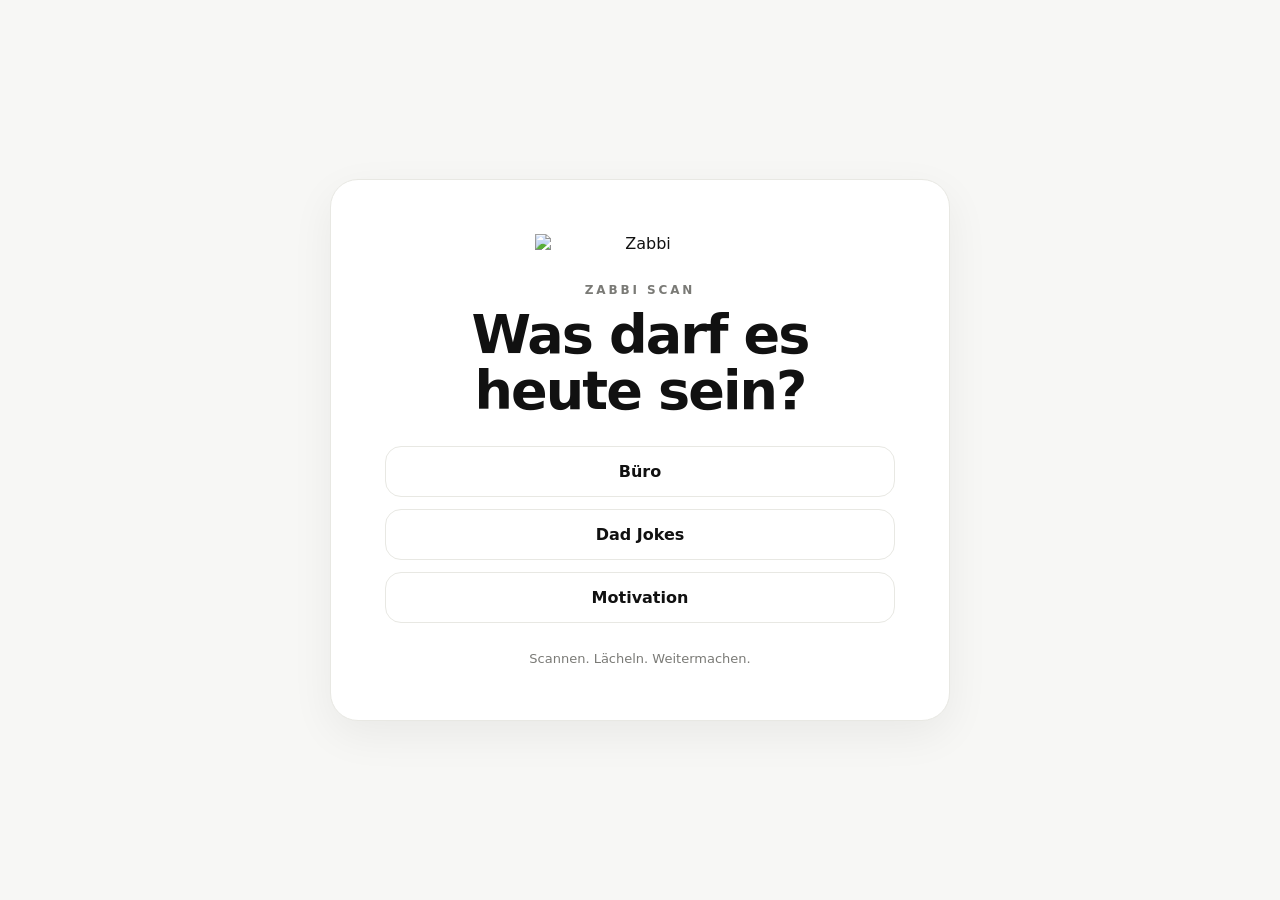
==== index.html @ a35e69fa "Add files via upload" ====
<!doctype html>
<html lang="de">
<head>
  <meta charset="utf-8">
  <meta name="viewport" content="width=device-width, initial-scale=1, viewport-fit=cover">
  <meta name="theme-color" content="#f7f7f5">
  <title>Zabbi Scan</title>
  <link rel="stylesheet" href="styles.css">
</head>
<body>
  <main>
    <section class="card">
      <img class="logo" src="assets/zabbi-logo.png" alt="Zabbi">
      <p class="kicker">Zabbi Scan</p>
      <h1>Was darf es<br>heute sein?</h1>
      <div class="home-links">
        <a href="buero/">Büro</a>
        <a href="dad-jokes/">Dad Jokes</a>
        <a href="motivation/">Motivation</a>
      </div>
      <div class="footer">Scannen. Lächeln. Weitermachen.</div>
    </section>
  </main>
</body>
</html>
---- styles.css ----
:root {
  --bg: #f7f7f5;
  --card: #ffffff;
  --text: #111111;
  --muted: #7a7a76;
  --accent: #111111;
  --line: #e8e8e3;
}
* { box-sizing: border-box; }
html, body { margin: 0; min-height: 100%; }
body {
  font-family: Montserrat, ui-sans-serif, system-ui, -apple-system, BlinkMacSystemFont, "Segoe UI", sans-serif;
  background: var(--bg);
  color: var(--text);
}
main {
  min-height: 100dvh;
  display: grid;
  place-items: center;
  padding: 20px;
}
.card {
  width: min(100%, 620px);
  background: var(--card);
  border: 1px solid var(--line);
  border-radius: 28px;
  padding: clamp(28px, 5vw, 54px);
  text-align: center;
  box-shadow: 0 14px 44px rgba(0,0,0,.06);
}
.logo {
  width: min(210px, 56vw);
  height: auto;
  display: block;
  margin: 0 auto 30px;
}
.kicker {
  margin: 0 0 10px;
  font-size: 12px;
  font-weight: 700;
  letter-spacing: .24em;
  text-transform: uppercase;
  color: var(--muted);
}
h1 {
  font-size: clamp(32px, 8vw, 54px);
  line-height: 1.02;
  margin: 0 0 28px;
  letter-spacing: -0.035em;
}
.quote {
  min-height: 160px;
  display: grid;
  place-items: center;
  padding: 24px 10px;
  font-size: clamp(24px, 6vw, 36px);
  line-height: 1.24;
  font-weight: 650;
  letter-spacing: -0.02em;
}
button {
  border: 0;
  border-radius: 999px;
  background: var(--accent);
  color: #fff;
  padding: 16px 26px;
  min-width: 180px;
  font: inherit;
  font-size: 15px;
  font-weight: 800;
  letter-spacing: .08em;
  cursor: pointer;
}
button:active { transform: translateY(1px); }
.footer {
  margin-top: 28px;
  color: var(--muted);
  font-size: 13px;
}
.home-links {
  display: grid;
  gap: 12px;
  margin-top: 22px;
}
.home-links a {
  display: block;
  padding: 15px 18px;
  border: 1px solid var(--line);
  border-radius: 16px;
  text-decoration: none;
  color: var(--text);
  font-weight: 700;
  background: #fff;
}
@media (max-width: 520px) {
  main { padding: 12px; }
  .card { border-radius: 22px; padding: 28px 20px 24px; }
  .logo { margin-bottom: 24px; }
  .quote { min-height: 145px; padding: 18px 4px; }
}
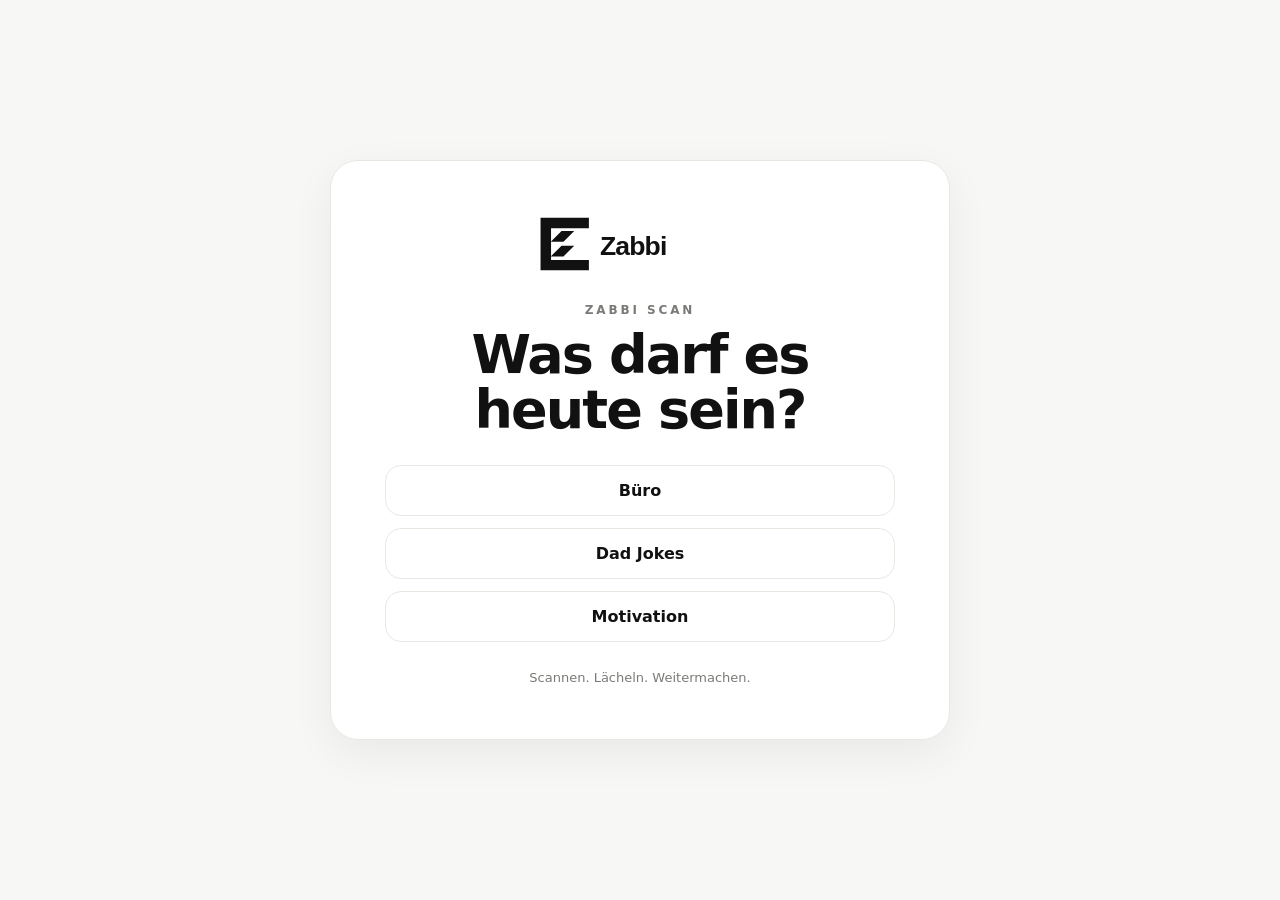
==== commit 70a65c9d: "Update index.html" ====
--- a/index.html
+++ b/index.html
@@ -10,7 +10,7 @@
 <body>
   <main>
     <section class="card">
-      <img class="logo" src="assets/zabbi-logo.png" alt="Zabbi">
+      <img class="logo" src="assets/zabbi-logo.svg" alt="Zabbi">
       <p class="kicker">Zabbi Scan</p>
       <h1>Was darf es<br>heute sein?</h1>
       <div class="home-links">
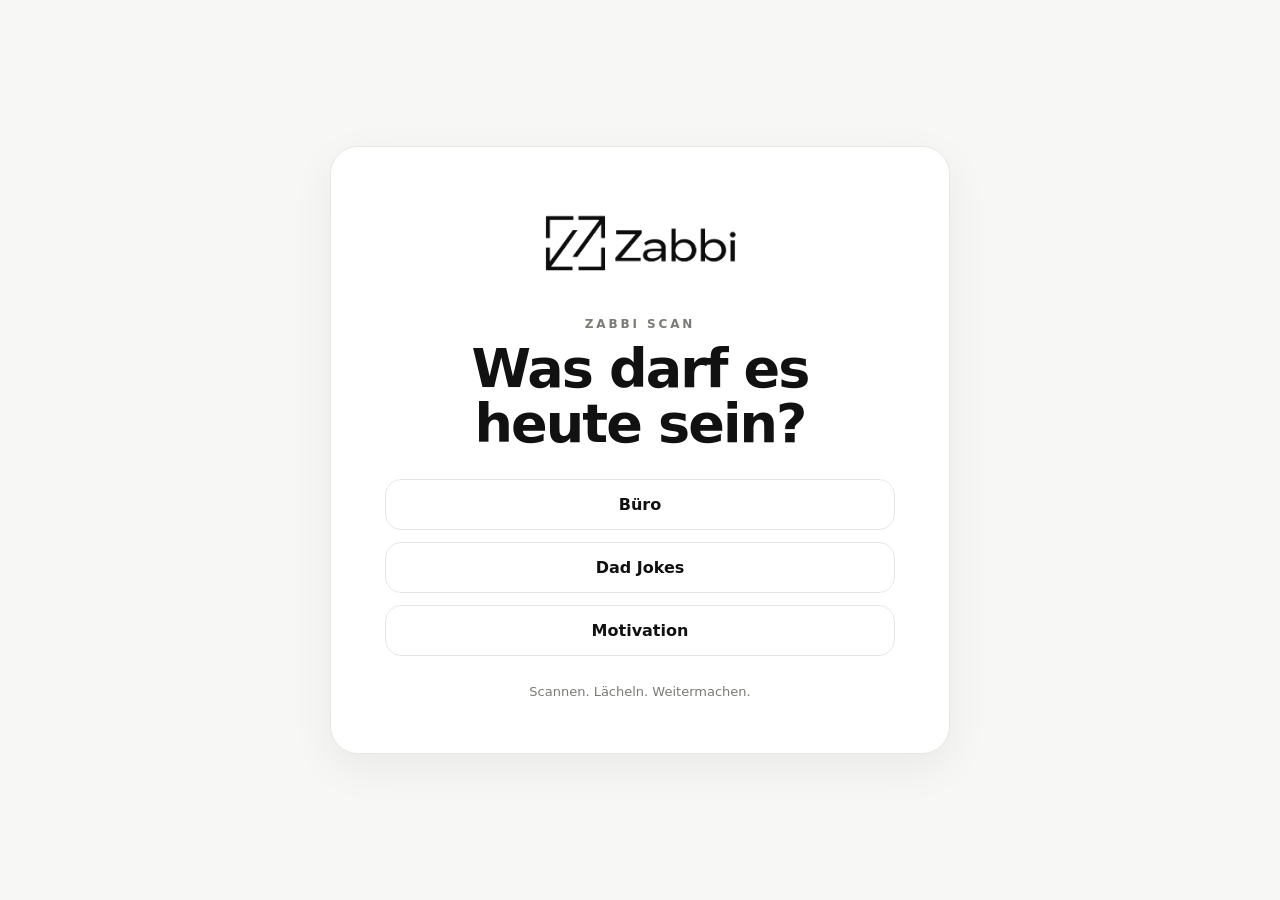
==== commit dcc825e6: "Update index.html" ====
--- a/index.html
+++ b/index.html
@@ -10,7 +10,7 @@
 <body>
   <main>
     <section class="card">
-      <img class="logo" src="assets/zabbi-logo.svg" alt="Zabbi">
+      <img class="logo" src="assets/zabbi-logo.PNG" alt="Zabbi">
       <p class="kicker">Zabbi Scan</p>
       <h1>Was darf es<br>heute sein?</h1>
       <div class="home-links">
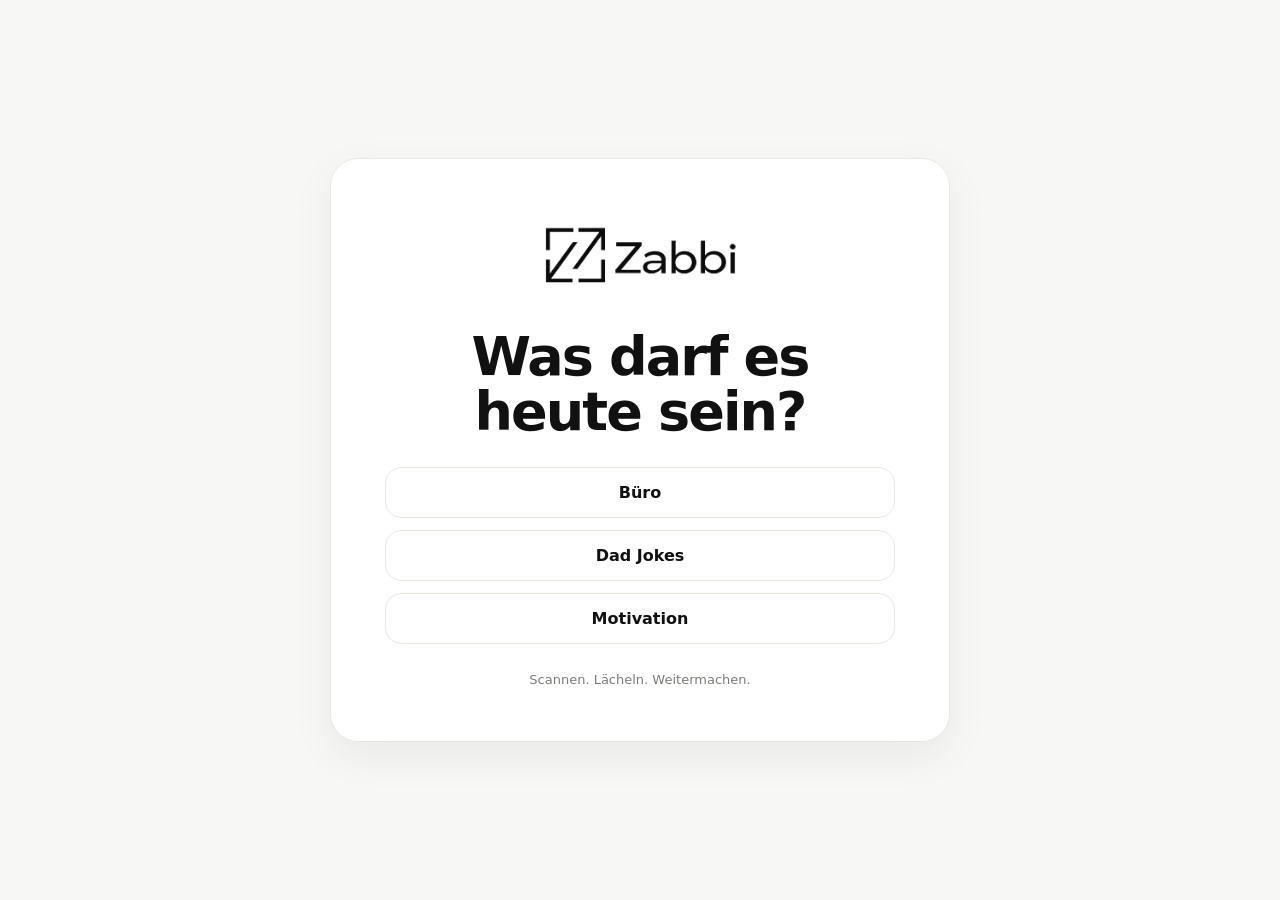
==== commit ccff00b1: "Fix formatting of logo image and kicker paragraph" ====
--- a/index.html
+++ b/index.html
@@ -10,8 +10,7 @@
 <body>
   <main>
     <section class="card">
-      <img class="logo" src="assets/zabbi-logo.PNG" alt="Zabbi">
-      <p class="kicker">Zabbi Scan</p>
+      <img class="logo" src="assets/zabbi-logo.PNG" alt="Zabbi">    
       <h1>Was darf es<br>heute sein?</h1>
       <div class="home-links">
         <a href="buero/">Büro</a>
